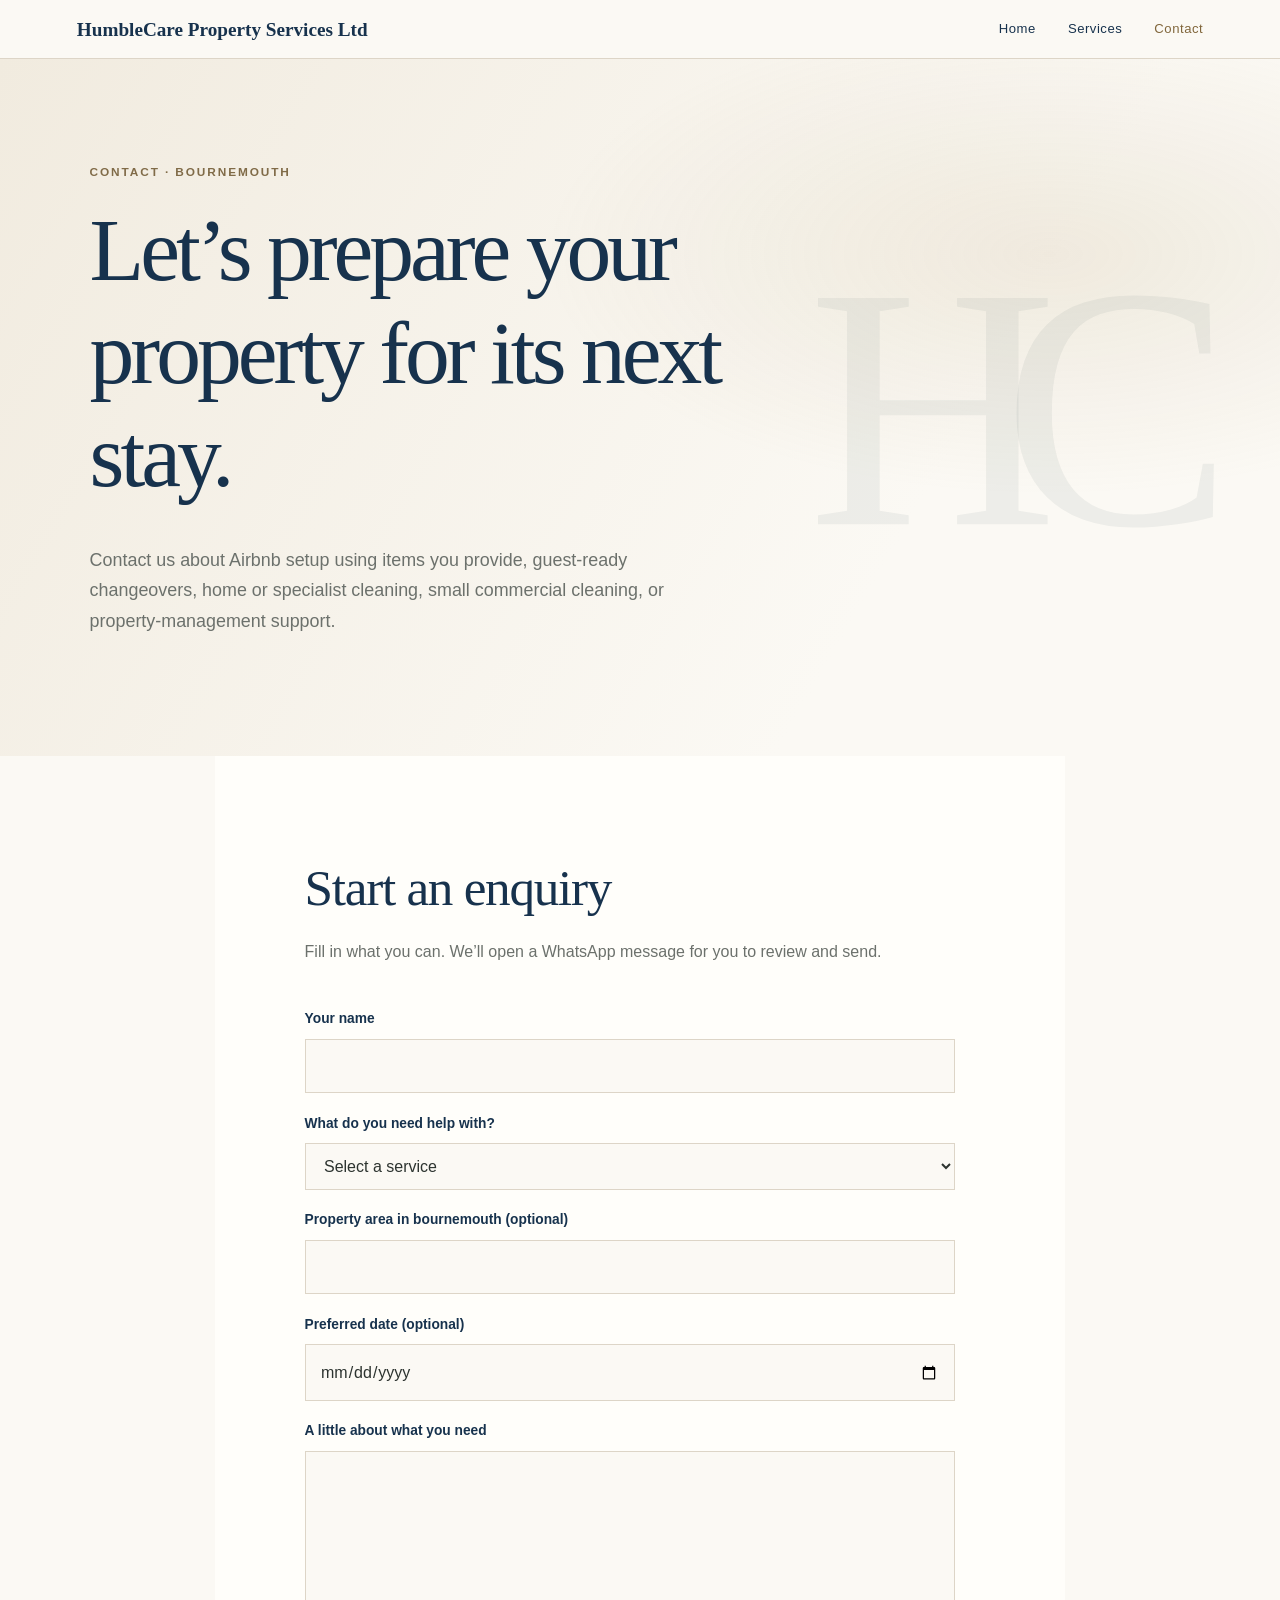
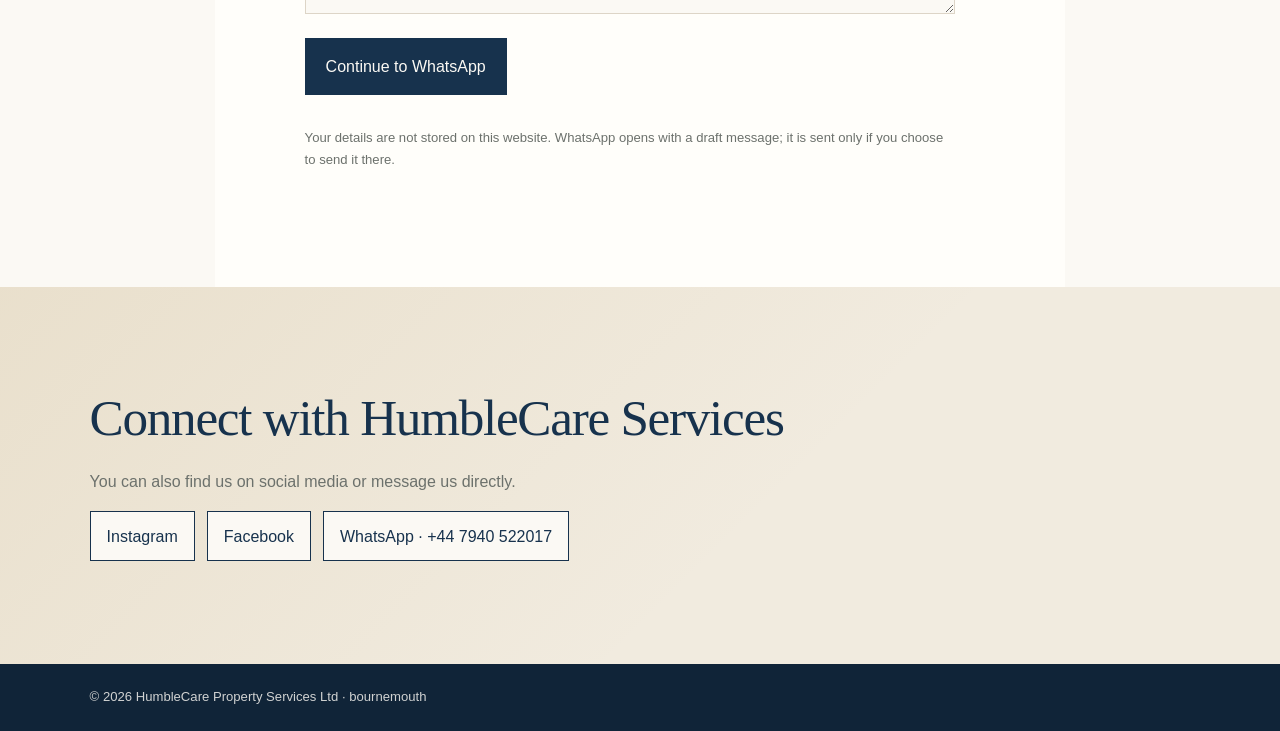
==== contact.html @ 5a3ab6f7 "Update contact.html" ====
<!doctype html>
<html lang="en-GB">
  <head>
    <meta charset="utf-8">
    <meta name="viewport" content="width=device-width, initial-scale=1">
    <meta
      name="description"
      content="Contact HumbleCare Property Services Ltd in Bournemouth about Airbnb cleaning, property setup and eco-conscious property care."
    >
    <title>Contact | HumbleCare Property Services Ltd</title>
    <link rel="stylesheet" href="style.css">
  </head>

  <body>
    <header>
      <a href="index.html" aria-label="HumbleCare Property Services Ltd home">
        HumbleCare Property Services Ltd
      </a>

      <nav aria-label="Main navigation">
        <a href="index.html">Home</a>
        <a href="services.html">Services</a>
        <a href="contact.html" aria-current="page">Contact</a>
      </nav>
    </header>

    <main>
      <section class="contact-hero">
        <p>Contact · Bournemouth</p>
        <h1>Let’s prepare your property for its next stay.</h1>
        <p>
  Contact us about Airbnb setup using items you provide, guest-ready
  changeovers, home or specialist cleaning, small commercial cleaning, or
  property-management support.
</p>
      </section>

      <section class="contact-enquiry" aria-labelledby="enquiry-title">
        <h2 id="enquiry-title">Start an enquiry</h2>
        <p>
          Fill in what you can. We’ll open a WhatsApp message for you to review
          and send.
        </p>

        <form id="whatsapp-enquiry">
          <label for="name">Your name</label>
          <input id="name" name="name" type="text" autocomplete="name" required>

          <label for="service">What do you need help with?</label>
          <select id="service" name="service" required>
               <option value="" selected disabled>Select a service</option>
               <option>Airbnb Luxury Changeovers</option>
               <option>Airbnb Property Setup</option>
               <option>Domestic Cleaning</option>
               <option>Deep Cleans</option>
               <option>End-of-Tenancy Cleaning</option>
               <option>Carpet Washing and Deep Cleaning</option>
               <option>Sofa and Upholstery Cleaning</option>
               <option>Office and Small Commercial Cleaning</option>
               <option>Airbnb and Property-Management Support</option>
          </select>

          <label for="area">Property area in bournemouth (optional)</label>
          <input id="area" name="area" type="text">

          <label for="date">Preferred date (optional)</label>
          <input id="date" name="date" type="date">

          <label for="message">A little about what you need</label>
          <textarea id="message" name="message" rows="5" required></textarea>

          <button type="submit">Continue to WhatsApp</button>
        </form>

        <p>
          Your details are not stored on this website. WhatsApp opens with a
          draft message; it is sent only if you choose to send it there.
        </p>
      </section>

      <section class="contact-social" aria-labelledby="social-title">
        <h2 id="social-title">Connect with HumbleCare Services</h2>
        <p>You can also find us on social media or message us directly.</p>

        <div class="contact-social-links">
          <a href="https://www.instagram.com/humblecareuk?fqnt=MjJubHZ5cHIzZWUy"
             target="_blank" rel="noopener noreferrer">Instagram</a>

          <a href="https://www.facebook.com/share/1FtDoVKD2Z/?mibextid=wwXlfr"
             target="_blank" rel="noopener noreferrer">Facebook</a>

          <a href="https://wa.me/447940522017"
             target="_blank" rel="noopener noreferrer">WhatsApp · +44 7940 522017</a>
        </div>
      </section>
    </main>

    <footer>
      <p>&copy; 2026 HumbleCare Property Services Ltd · bournemouth</p>
    </footer>

    <script>
      const form = document.getElementById("whatsapp-enquiry");

      form.addEventListener("submit", (event) => {
        event.preventDefault();

        const data = new FormData(form);
        const name = String(data.get("name") || "").trim();
        const service = String(data.get("service") || "").trim();
        const area = String(data.get("area") || "").trim();
        const date = String(data.get("date") || "").trim();
        const message = String(data.get("message") || "").trim();

        const lines = [
          "Hello HumbleCare Property Services Ltd, I’d like to make an enquiry.",
          `Name: ${name}`,
          `Service: ${service}`
        ];

        if (area) lines.push(`Property area: ${area}`);
        if (date) lines.push(`Preferred date: ${date}`);
        if (message) lines.push(`Message: ${message}`);

        const whatsappUrl =
          "https://wa.me/447940522017?text=" +
          encodeURIComponent(lines.join("\n"));

        window.location.assign(whatsappUrl);
      });
    </script>
  </body>
</html>
---- style.css ----
:root {
  --hc-forest: #17324d;
  --hc-forest-deep: #102438;
  --hc-paper: #fbf9f4;
  --hc-cream: #f1ebdf;
  --hc-brass: #b08d45;
  --hc-ink: #2c332f;
  --hc-muted: #6c716c;
  --hc-line: #ddd5c7;
}

* {
  box-sizing: border-box;
}

html {
  scroll-behavior: smooth;
}

body {
  margin: 0;
  background: var(--hc-paper);
  color: var(--hc-ink);
  font-family: Arial, Helvetica, sans-serif;
  line-height: 1.7;
}

a {
  color: var(--hc-forest);
}

a:focus-visible,
button:focus-visible,
input:focus-visible,
select:focus-visible,
textarea:focus-visible {
  outline: 3px solid var(--hc-brass);
  outline-offset: 3px;
}

header {
  display: flex;
  align-items: center;
  justify-content: space-between;
  gap: 2rem;
  padding: 1.1rem clamp(1.25rem, 6vw, 6rem);
  border-bottom: 1px solid var(--hc-line);
  background: var(--hc-paper);
}

header > a {
  color: var(--hc-forest);
  font-family: Georgia, "Times New Roman", serif;
  font-size: 1.2rem;
  font-weight: 700;
  line-height: 1.2;
  text-decoration: none;
}

nav {
  display: flex;
  flex-wrap: wrap;
  gap: clamp(1rem, 2.5vw, 2rem);
}

nav a {
  color: var(--hc-forest);
  font-size: 0.82rem;
  letter-spacing: 0.04em;
  text-decoration: none;
}

nav a:hover,
nav a[aria-current="page"] {
  color: #80663b;
}

main > section {
  padding: clamp(3.5rem, 8vw, 7rem) clamp(1.25rem, 7vw, 7rem);
}

.hero,
.contact-hero,
main > section:first-child {
  position: relative;
  display: flex;
  min-height: clamp(420px, 66vw, 650px);
  flex-direction: column;
  justify-content: center;
  overflow: hidden;
  background:
    radial-gradient(ellipse at 82% 28%, rgba(173, 145, 96, 0.15), transparent 34%),
    linear-gradient(120deg, var(--hc-cream), var(--hc-paper) 70%);
}

.hero > *,
.contact-hero > *,
main > section:first-child > * {
  position: relative;
  z-index: 1;
  max-width: 660px;
}

.hero::after,
.contact-hero::after {
  position: absolute;
  z-index: 0;
  top: 50%;
  right: clamp(1rem, 8vw, 8rem);
  color: rgba(25, 59, 51, 0.06);
  content: "HC";
  font-family: Georgia, "Times New Roman", serif;
  font-size: clamp(10rem, 27vw, 24rem);
  letter-spacing: -0.16em;
  line-height: 1;
  pointer-events: none;
  transform: translateY(-50%);
}

.hero > p:first-child,
.contact-hero > p:first-child,
main > section:first-child > p:first-child {
  margin: 0 0 1rem;
  color: #806b48;
  font-size: 0.74rem;
  font-weight: 700;
  letter-spacing: 0.16em;
  text-transform: uppercase;
}

h1,
h2,
h3 {
  color: var(--hc-forest);
  font-family: Georgia, "Times New Roman", serif;
  font-weight: 400;
  line-height: 1.15;
}

h1 {
  max-width: 720px;
  margin: 0 0 1.25rem;
  font-size: clamp(3rem, 7vw, 5.8rem);
  letter-spacing: -0.045em;
}

h2 {
  margin: 0 0 1.25rem;
  font-size: clamp(2rem, 4vw, 3.3rem);
  letter-spacing: -0.025em;
}

h3 {
  margin: 0.3rem 0 0.75rem;
  font-size: clamp(1.35rem, 2.2vw, 1.75rem);
}

.hero > p:not(:first-child),
.contact-hero > p:not(:first-child),
main > section:first-child > p:not(:first-child) {
  max-width: 590px;
  color: var(--hc-muted);
  font-size: clamp(1rem, 1.4vw, 1.12rem);
}

.hero > a {
  display: inline-flex;
  width: fit-content;
  align-items: center;
  justify-content: center;
  margin: 0.8rem 0.8rem 0 0;
  padding: 0.8rem 1.2rem;
  border: 1px solid var(--hc-forest);
  color: var(--hc-forest);
  font-size: 0.85rem;
  text-decoration: none;
}

.hero > a:first-of-type {
  background: var(--hc-forest);
  color: var(--hc-paper);
}

.hero > a:hover,
.contact-enquiry button:hover {
  border-color: var(--hc-brass);
  background: var(--hc-brass);
  color: white;
}

#services {
  display: grid;
  grid-template-columns: repeat(3, minmax(0, 1fr));
  gap: 1.25rem;
  background: var(--hc-paper);
}

#services > h2 {
  grid-column: 1 / -1;
  max-width: 730px;
  margin-bottom: 1rem;
}

#services article {
  padding: clamp(1.35rem, 2.6vw, 2rem);
  border: 1px solid var(--hc-line);
  border-top: 2px solid var(--hc-brass);
  background: #fffefa;
}

#services article p {
  margin-bottom: 0;
  color: var(--hc-muted);
}

#approach,
#testimonials {
  background:
    linear-gradient(135deg, rgba(23, 50, 77, 0.08), transparent 55%),
    #f1ebdf;
}

#approach p,
#testimonials p {
  max-width: 700px;
  color: var(--hc-muted);
}

#contact {
  background: var(--hc-forest);
  color: var(--hc-paper);
}

#contact h2 {
  color: var(--hc-paper);
}

#contact p {
  max-width: 650px;
}

#contact > a {
  display: inline-block;
  margin-top: 0.7rem;
  padding: 0.75rem 1.1rem;
  border: 1px solid rgba(251, 249, 244, 0.7);
  color: var(--hc-paper);
  text-decoration: none;
}

.contact-enquiry {
  width: min(100%, 850px);
  margin-inline: auto;
  background: #fffefa;
}

.contact-enquiry > p,
.contact-social > p {
  max-width: 650px;
  color: var(--hc-muted);
}

.contact-enquiry form {
  display: flex;
  max-width: 650px;
  flex-direction: column;
  gap: 0.5rem;
  margin-block: 2rem;
}

.contact-enquiry label {
  margin-top: 0.65rem;
  color: var(--hc-forest);
  font-size: 0.86rem;
  font-weight: 700;
}

.contact-enquiry input,
.contact-enquiry select,
.contact-enquiry textarea {
  width: 100%;
  padding: 0.8rem 0.9rem;
  border: 1px solid var(--hc-line);
  border-radius: 0;
  background: var(--hc-paper);
  color: var(--hc-ink);
  font: inherit;
}

.contact-enquiry textarea {
  resize: vertical;
}

.contact-enquiry button {
  width: fit-content;
  margin-top: 1rem;
  padding: 0.85rem 1.25rem;
  border: 1px solid var(--hc-forest);
  background: var(--hc-forest);
  color: var(--hc-paper);
  cursor: pointer;
  font: inherit;
}

.contact-enquiry > p:last-child {
  font-size: 0.82rem;
}

.contact-social {
  background:
    linear-gradient(135deg, rgba(176, 141, 69, 0.12), transparent 60%),
    #f1ebdf;
}

.contact-social a {
  display: inline-block;
  margin: 0.4rem 0.35rem 0.4rem 0;
  padding: 0.65rem 1rem;
  border: 1px solid var(--hc-forest);
  background: var(--hc-paper);
  color: var(--hc-forest);
  text-decoration: none;
}

.contact-social a:hover {
  background: var(--hc-forest);
  color: var(--hc-paper);
}

footer {
  padding: 1.4rem clamp(1.25rem, 7vw, 7rem);
  background: var(--hc-forest-deep);
  color: rgba(251, 249, 244, 0.82);
  font-size: 0.82rem;
}

footer p {
  margin: 0;
}

@media (max-width: 760px) {
  header {
    align-items: flex-start;
    flex-direction: column;
    gap: 0.8rem;
  }

  #services {
    grid-template-columns: 1fr;
  }

  #services > h2 {
    grid-column: auto;
  }

  .hero,
  .contact-hero,
  main > section:first-child {
    min-height: 430px;
  }

  .hero::after,
  .contact-hero::after {
    right: -1rem;
    font-size: 11rem;
  }
}

/* Home hero: left-aligned copy with a clear image on the right */
#home.hero {
  display: grid;
  grid-template-columns: minmax(0, 1fr) minmax(260px, 0.82fr);
  align-items: center;
  gap: clamp(2rem, 5vw, 4rem);
  text-align: left;
}

#home .hero-copy {
  width: 100%;
  max-width: 620px;
  text-align: left;
}

#home .hero-copy > p:first-child {
  margin: 0 0 1rem;
  color: #806b48;
  font-size: 0.74rem;
  font-weight: 700;
  letter-spacing: 0.16em;
  text-transform: uppercase;
}

#home .hero-copy h1 {
  font-size: clamp(2.6rem, 4.6vw, 4.5rem);
  text-align: left;
}

#home .hero-copy > p:not(:first-child) {
  max-width: 590px;
  color: var(--hc-muted);
  font-size: clamp(1rem, 1.4vw, 1.12rem);
}

#home .hero-image {
  position: static;
  display: block;
  width: 100%;
  height: clamp(260px, 30vw, 390px);
  max-width: none;
  border: 1px solid var(--hc-line);
  object-fit: cover;
  object-position: center;
  filter: none;
  transform: none;
}

#home::after {
  display: none;
}

#home .hero-copy > a {
  display: inline-flex;
  width: fit-content;
  align-items: center;
  justify-content: center;
  margin: 1rem 0.65rem 0 0;
  padding: 0.8rem 1.15rem;
  border: 1px solid var(--hc-forest);
  font-size: 0.88rem;
  text-decoration: none;
  transition:
    background-color 160ms ease,
    color 160ms ease,
    border-color 160ms ease;
}

#home .hero-copy > a:first-of-type {
  background: var(--hc-forest);
  color: var(--hc-paper);
}

#home .hero-copy > a:nth-of-type(2) {
  background: transparent;
  color: var(--hc-forest);
}

#home .hero-copy > a:hover {
  border-color: var(--hc-brass);
  background: var(--hc-brass);
  color: white;
}

@media (max-width: 760px) {
  #home.hero {
    grid-template-columns: 1fr;
    gap: 1.5rem;
  }

  #home .hero-image {
    height: 280px;
  }
}
#services .services-intro {
  grid-column: 1 / -1;
  max-width: 700px;
  margin-bottom: 0.75rem;
}

#services .services-intro h3 {
  margin-top: 0;
}

#services .services-intro p {
  max-width: 700px;
  margin: 0;
  color: var(--hc-muted);
}
@media (prefers-reduced-motion: reduce) {
  html {
    scroll-behavior: auto;
  }
}
.contact-social-links {
  display: flex;
  flex-wrap: wrap;
  align-items: center;
  gap: 0.75rem;
}

.contact-social-links a {
  margin: 0;
}
#home .hero-image {
  transition: opacity 300ms ease;
}

#home .hero-image.is-fading {
  opacity: 0;
}

@media (prefers-reduced-motion: reduce) {
  #home .hero-image {
    transition: none;
  }
}
.before-after-gallery {
  background: var(--hc-cream);
}

.before-after-intro {
  max-width: 760px;
  margin: 0 auto 2.5rem;
}

.before-after-intro .gallery-eyebrow {
  margin: 0 0 0.75rem;
  color: #806b48;
  font-size: 0.74rem;
  font-weight: 700;
  letter-spacing: 0.16em;
  text-transform: uppercase;
}

.before-after-intro > p:last-child {
  max-width: 680px;
  color: var(--hc-muted);
}

.before-after-grid {
  display: grid;
  grid-template-columns: repeat(2, minmax(0, 1fr));
  gap: 1.25rem;
}

.before-after-grid figure {
  min-width: 0;
  margin: 0;
  overflow: hidden;
  border: 1px solid var(--hc-line);
  background: #fffefa;
}

.before-after-grid img {
  display: block;
  width: 100%;
  height: auto;
}

.before-after-grid figcaption {
  padding: 0.9rem 1rem;
  color: var(--hc-forest);
  font-family: Georgia, "Times New Roman", serif;
  font-size: 1.05rem;
}

@media (max-width: 760px) {
  .before-after-grid {
    grid-template-columns: 1fr;
  }
}
.offers-button {
  display: inline-flex;
  align-items: center;
  justify-content: center;
  margin-top: 1rem;
  padding: 0.8rem 1.2rem;
  border: 1px solid var(--hc-brass);
  background: var(--hc-brass);
  color: var(--hc-forest-deep);
  font-size: 0.88rem;
  text-decoration: none;
}

.offers-button:hover {
  border-color: var(--hc-forest);
  background: var(--hc-forest);
  color: var(--hc-paper);
}
.offer-item {
  padding: 1.35rem 1.5rem;
  border: 1px solid var(--hc-line);
  border-top: 2px solid var(--hc-brass);
  background: #fffefa;
}

.offer-item summary {
  color: var(--hc-forest);
  cursor: pointer;
  font-family: Georgia, "Times New Roman", serif;
  font-size: 1.25rem;
}

.offer-item p {
  margin-bottom: 0;
  color: var(--hc-muted);
}
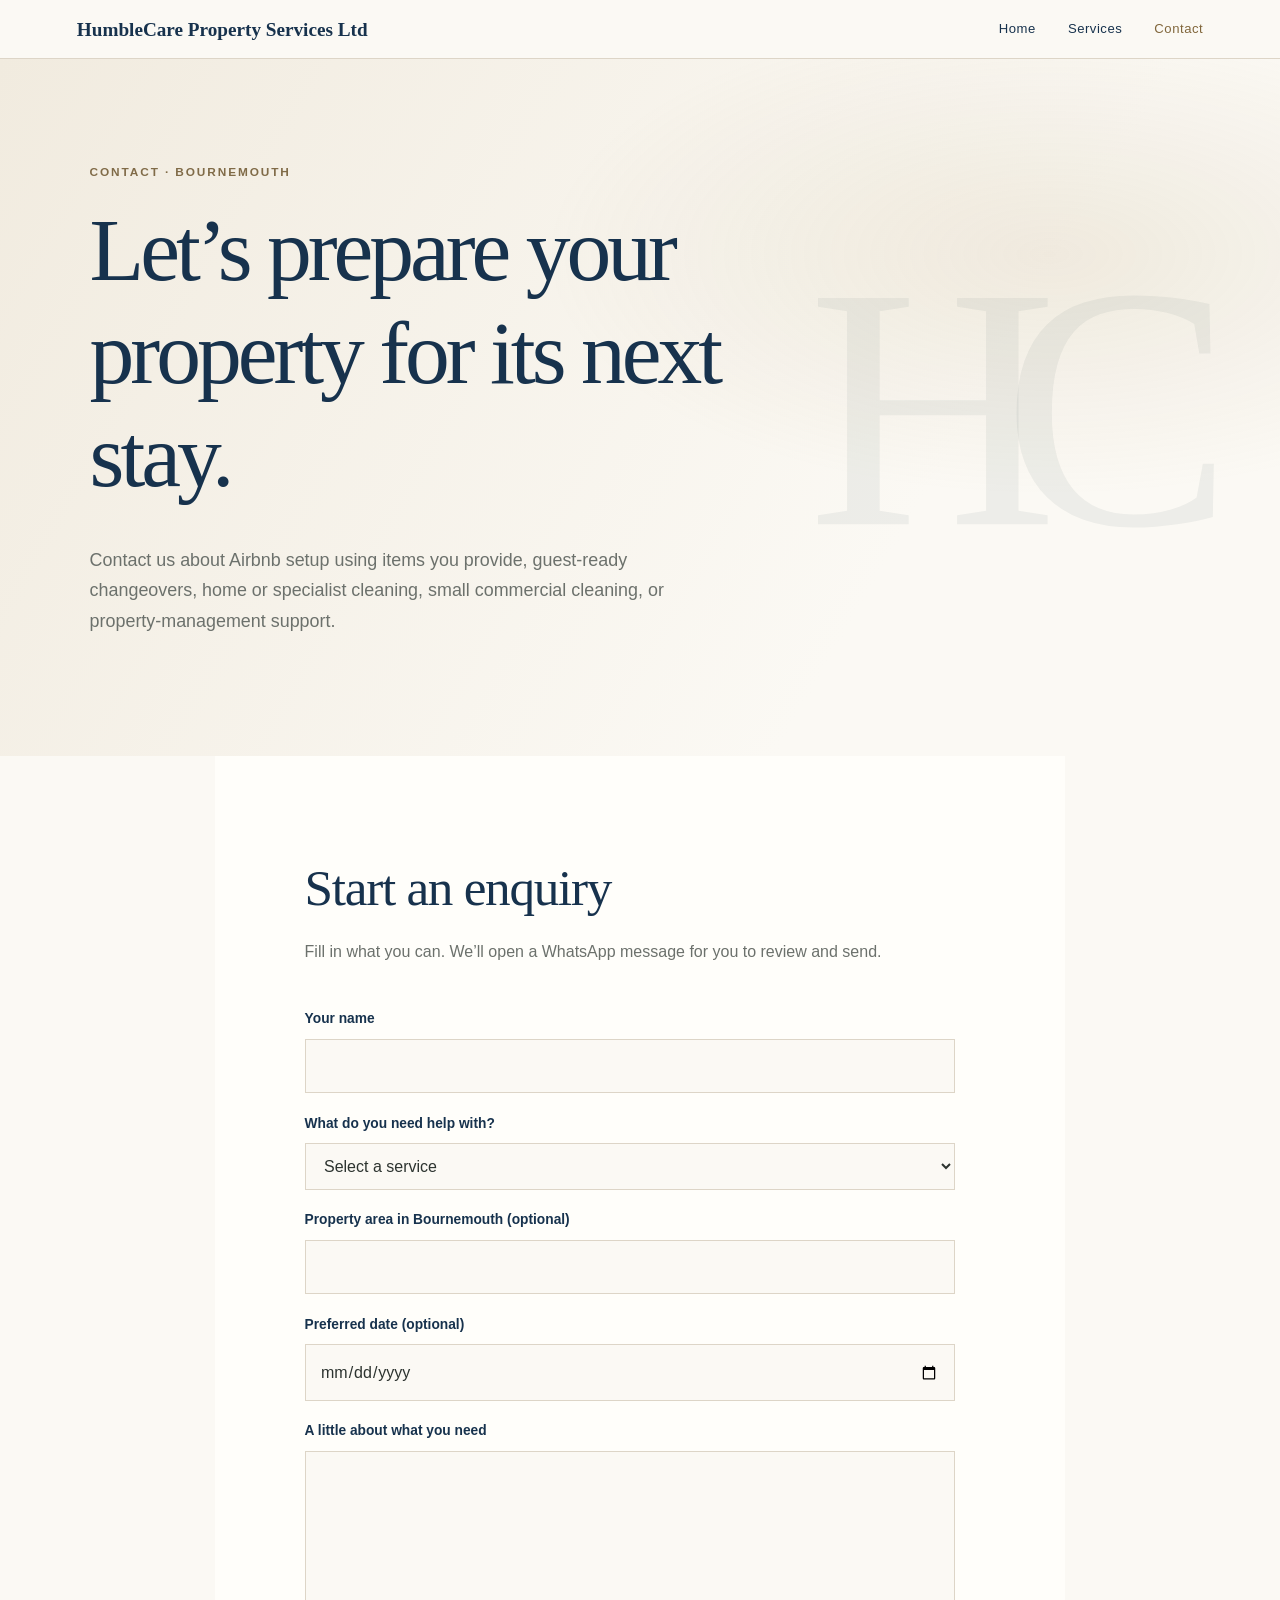
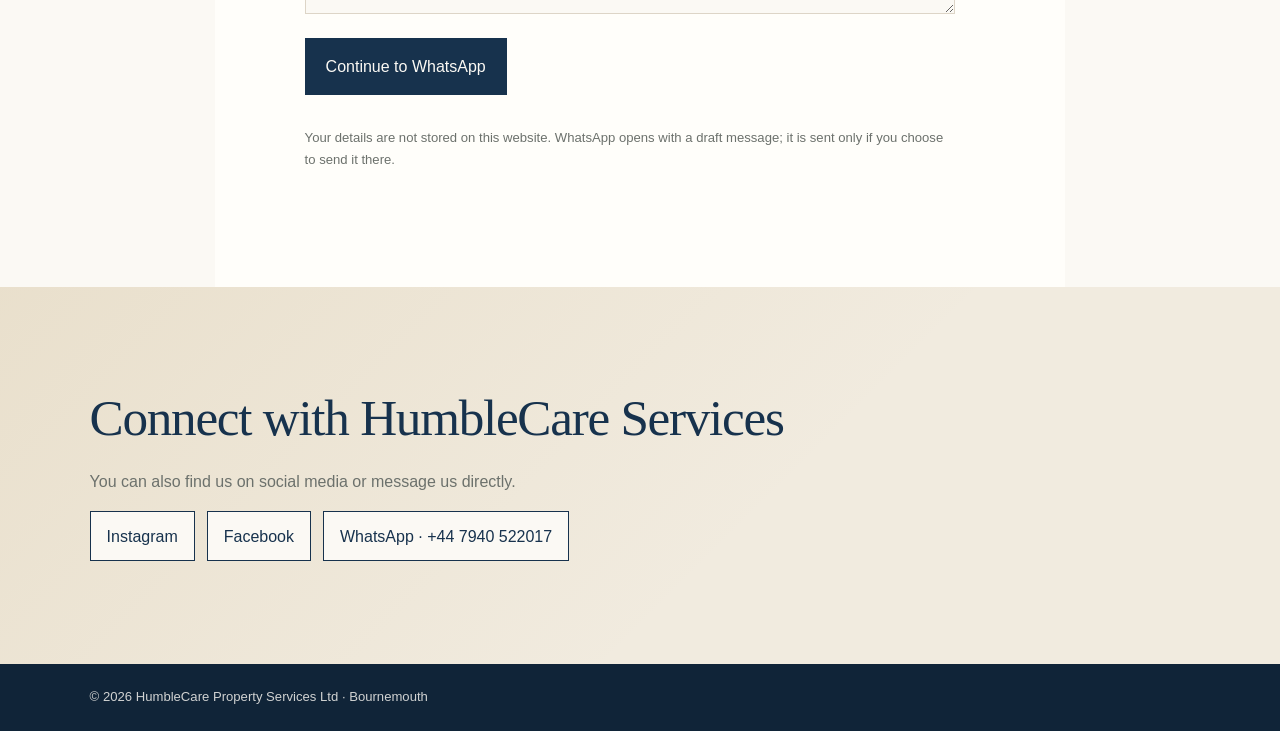
==== commit 17ddf3cc: "Update contact.html" ====
--- a/contact.html
+++ b/contact.html
@@ -60,7 +60,7 @@
                <option>Airbnb and Property-Management Support</option>
           </select>
 
-          <label for="area">Property area in bournemouth (optional)</label>
+          <label for="area">Property area in Bournemouth (optional)</label>
           <input id="area" name="area" type="text">
 
           <label for="date">Preferred date (optional)</label>
@@ -96,7 +96,7 @@
     </main>
 
     <footer>
-      <p>&copy; 2026 HumbleCare Property Services Ltd · bournemouth</p>
+      <p>&copy; 2026 HumbleCare Property Services Ltd · Bournemouth</p>
     </footer>
 
     <script>
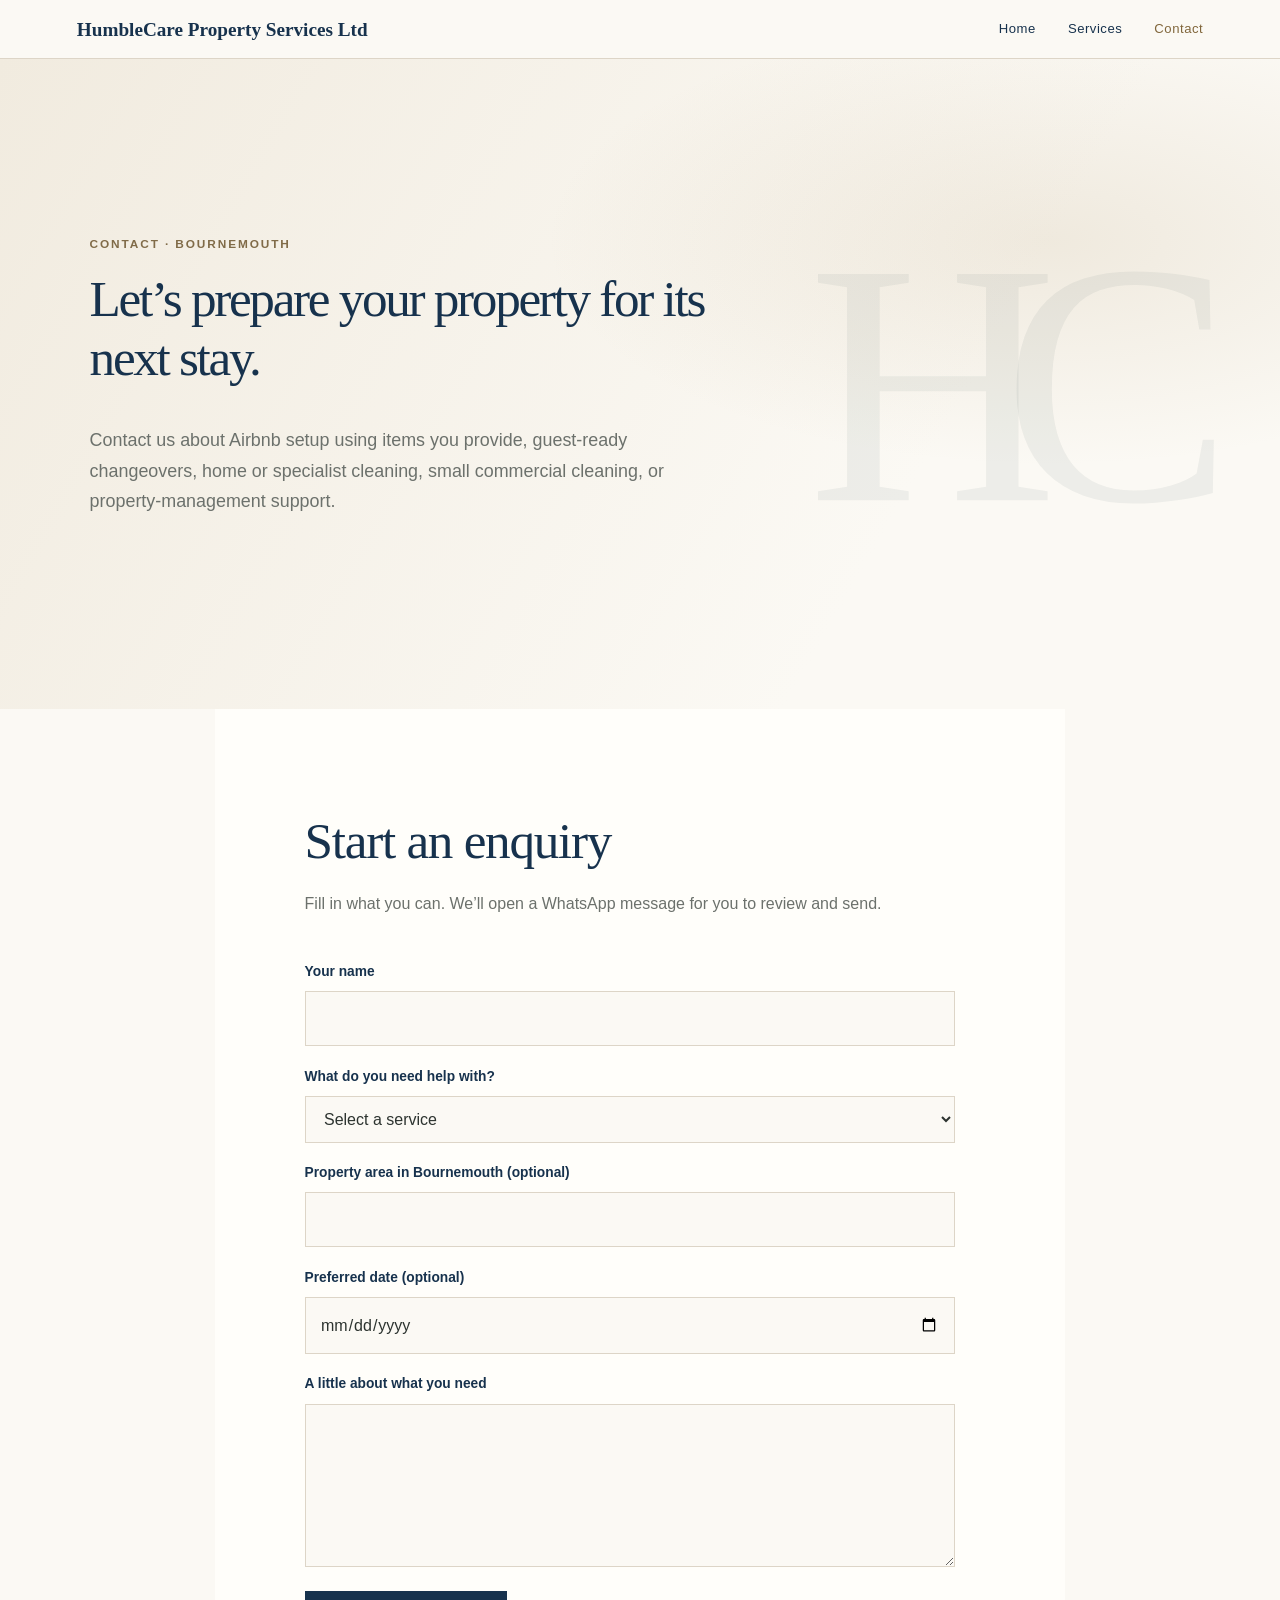
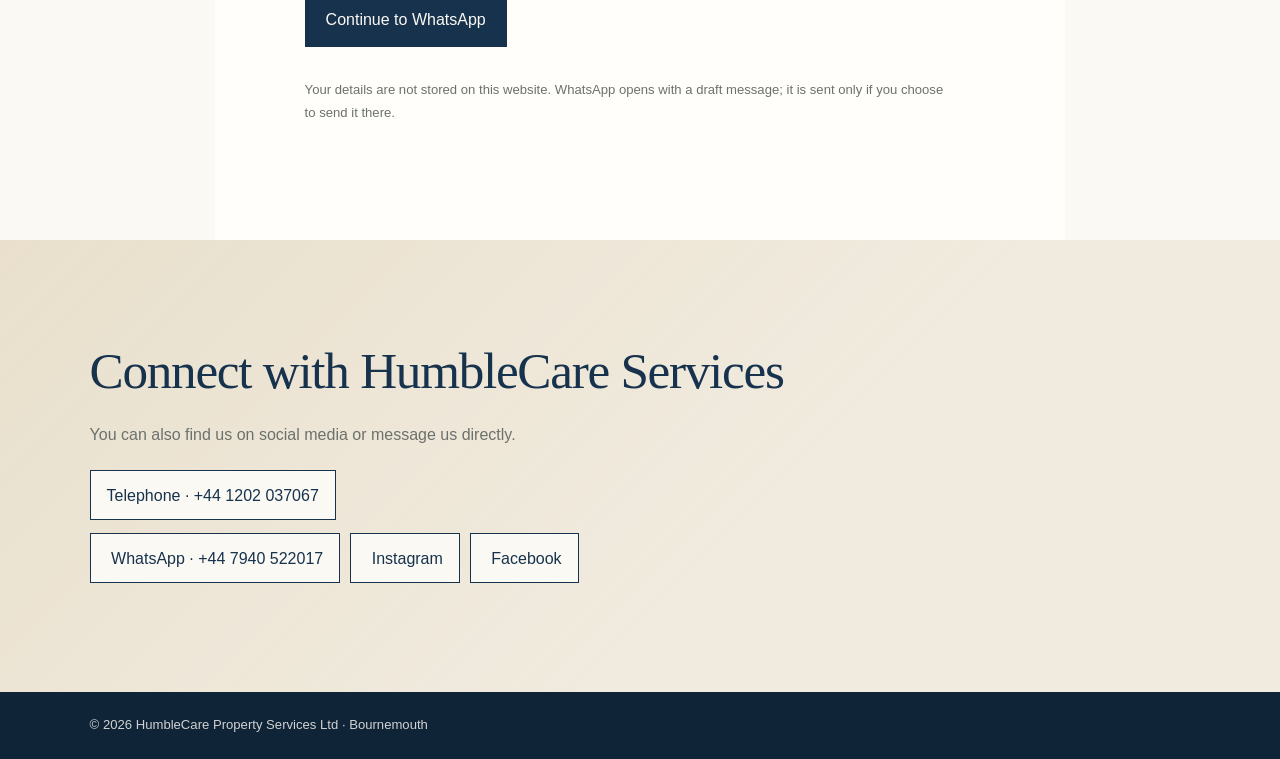
==== commit 2e79c4e6: "Update contact.html" ====
--- a/contact.html
+++ b/contact.html
@@ -3,12 +3,12 @@
   <head>
     <meta charset="utf-8">
     <meta name="viewport" content="width=device-width, initial-scale=1">
-    <meta
-      name="description"
-      content="Contact HumbleCare Property Services Ltd in Bournemouth about Airbnb cleaning, property setup and eco-conscious property care."
-    >
+   <meta
+  name="description"
+  content="Contact HumbleCare Property Services Ltd in Bournemouth about Airbnb setup and changeovers, domestic and specialist cleaning, small commercial cleaning, and property-management support."
+>
     <title>Contact | HumbleCare Property Services Ltd</title>
-    <link rel="stylesheet" href="style.css">
+<link rel="stylesheet" href="style.css">
   </head>
 
   <body>
@@ -82,16 +82,30 @@
         <h2 id="social-title">Connect with HumbleCare Services</h2>
         <p>You can also find us on social media or message us directly.</p>
 
-        <div class="contact-social-links">
-          <a href="https://www.instagram.com/humblecareuk?fqnt=MjJubHZ5cHIzZWUy"
-             target="_blank" rel="noopener noreferrer">Instagram</a>
+<div class="contact-methods">
+  <a class="contact-method" href="tel:+441202037067">
+    Telephone · +44 1202 037067
+  </a>
 
-          <a href="https://www.facebook.com/share/1FtDoVKD2Z/?mibextid=wwXlfr"
-             target="_blank" rel="noopener noreferrer">Facebook</a>
+  <div class="social-links" aria-label="Social media">
+    <a class="contact-method" href="https://wa.me/447940522017"
+       target="_blank" rel="noopener noreferrer">
+      <img src="https://cdn.simpleicons.org/whatsapp/25D366" alt="">
+      WhatsApp · +44 7940 522017
+    </a>
 
-          <a href="https://wa.me/447940522017"
-             target="_blank" rel="noopener noreferrer">WhatsApp · +44 7940 522017</a>
-        </div>
+    <a class="contact-method" href="https://www.instagram.com/humblecareuk?fqnt=MjJubHZ5cHIzZWUy"
+       target="_blank" rel="noopener noreferrer">
+      <img src="https://cdn.simpleicons.org/instagram/E4405F" alt="">
+      Instagram
+    </a>
+
+    <a class="contact-method" href="https://www.facebook.com/share/1FtDoVKD2Z/?mibextid=wwXlfr"
+       target="_blank" rel="noopener noreferrer">
+      <img src="https://cdn.simpleicons.org/facebook/1877F2" alt="">
+      Facebook
+    </a>
+  </div>
       </section>
     </main>
 
--- a/style.css
+++ b/style.css
@@ -594,3 +594,91 @@
   margin-bottom: 0;
   color: var(--hc-muted);
 }
+/* Compact Services page introduction and offer panels */
+.services-hero {
+  min-height: auto;
+  padding-block: clamp(2.5rem, 5vw, 4rem);
+}
+
+.services-hero h1 {
+  max-width: 620px;
+  margin-bottom: 0.85rem;
+  font-size: clamp(2.1rem, 3.8vw, 3.4rem);
+  line-height: 1.12;
+}
+
+#services {
+  padding-block: clamp(2.5rem, 5vw, 4.5rem);
+  gap: 0.9rem;
+}
+
+#services > h2 {
+  margin-bottom: 0.5rem;
+  font-size: clamp(1.7rem, 3vw, 2.5rem);
+}
+
+.offer-item {
+  padding: 1rem 1.15rem;
+}
+
+.offer-item summary {
+  font-size: clamp(1.02rem, 1.3vw, 1.18rem);
+  line-height: 1.35;
+}
+
+.offer-item p {
+  margin-top: 0.7rem;
+  font-size: 0.95rem;
+}
+/* Smaller heading on the Contact page */
+.contact-hero h1 {
+  max-width: 620px;
+  font-size: clamp(2.1rem, 4vw, 3.2rem);
+  line-height: 1.15;
+}
+/* Put a gold Read more control beneath each offer name */
+.offer-item summary {
+  display: list-item;
+  cursor: pointer;
+}
+
+.offer-item summary::after {
+  content: "Read more";
+  display: block;
+  width: fit-content;
+  margin-top: 0.55rem;
+  padding: 0.4rem 0.75rem;
+  border: 1px solid var(--hc-brass);
+  background: var(--hc-brass);
+  color: var(--hc-forest-deep);
+  font-family: Arial, Helvetica, sans-serif;
+  font-size: 0.78rem;
+  line-height: 1.3;
+}
+
+.offer-item[open] summary::after {
+  content: "Read less";
+}
+/* Put a gold Read more control beneath each offer name */
+.offer-item summary {
+  display: list-item;
+  cursor: pointer;
+}
+
+.offer-item summary::after {
+  content: "Read more";
+  display: block;
+  width: fit-content;
+  margin-top: 0.55rem;
+  padding: 0.4rem 0.75rem;
+  border: 1px solid var(--hc-brass);
+  background: var(--hc-brass);
+  color: var(--hc-forest-deep);
+  font-family: Arial, Helvetica, sans-serif;
+  font-size: 0.78rem;
+  line-height: 1.3;
+}
+
+.offer-item[open] summary::after {
+  content: "Read less";
+}
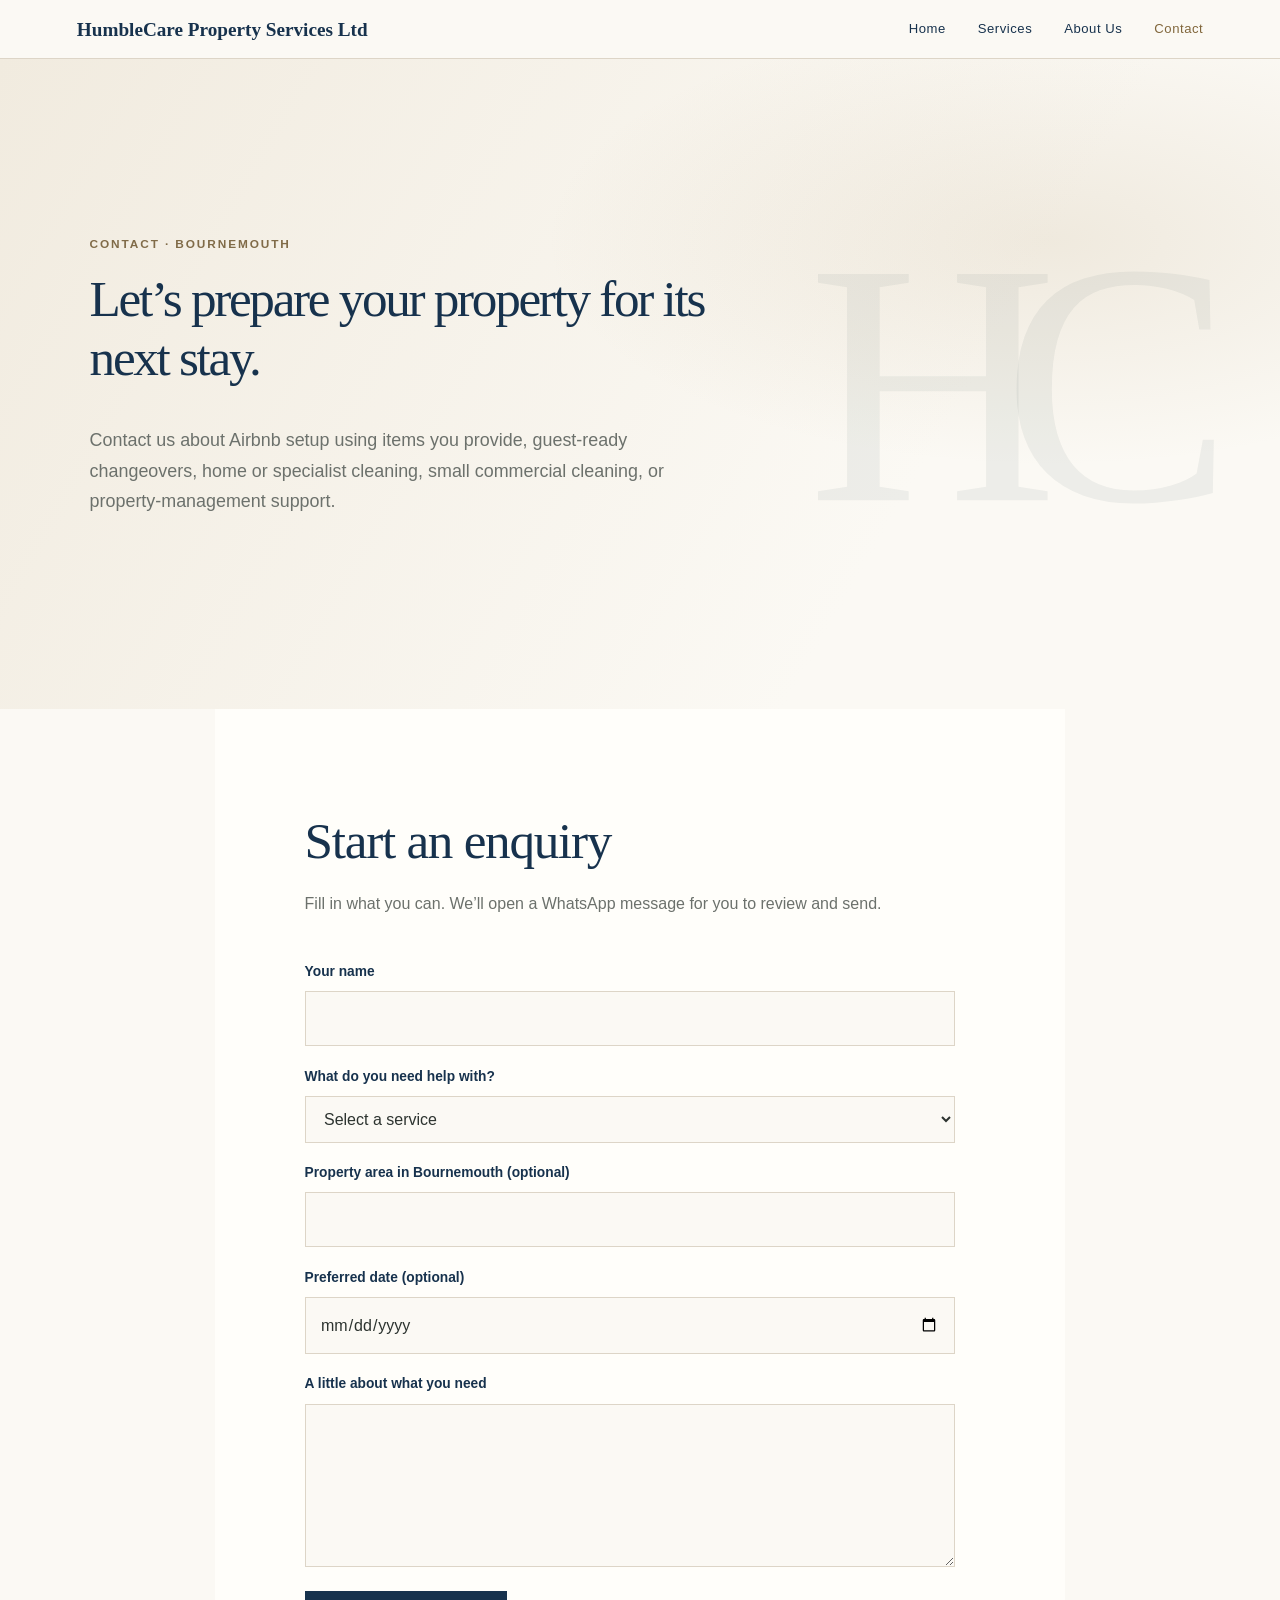
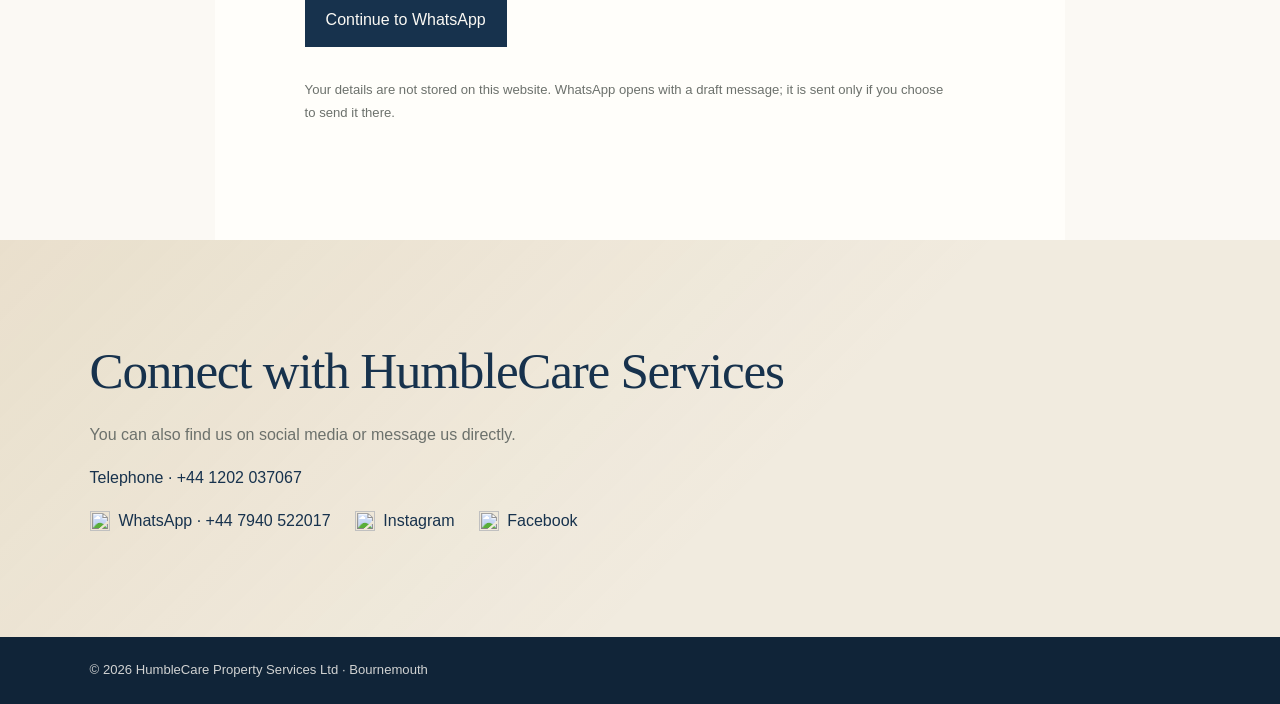
==== commit c3ae47a7: "Update contact.html" ====
--- a/contact.html
+++ b/contact.html
@@ -20,6 +20,7 @@
       <nav aria-label="Main navigation">
         <a href="index.html">Home</a>
         <a href="services.html">Services</a>
+        <a href="about.html">About Us</a>
         <a href="contact.html" aria-current="page">Contact</a>
       </nav>
     </header>
@@ -106,6 +107,7 @@
       Facebook
     </a>
   </div>
+  </div>
       </section>
     </main>
 
--- a/style.css
+++ b/style.css
@@ -655,30 +655,121 @@
   font-size: 0.78rem;
   line-height: 1.3;
 }
-
 .offer-item[open] summary::after {
   content: "Read less";
 }
-/* Put a gold Read more control beneath each offer name */
-.offer-item summary {
-  display: list-item;
-  cursor: pointer;
-}
-
-.offer-item summary::after {
-  content: "Read more";
+/* Contact details: telephone first, social links underneath */
+.contact-methods {
+  display: flex;
+  flex-direction: column;
+  align-items: flex-start;
+  gap: 1rem;
+}
+
+.social-links {
+  display: flex;
+  flex-wrap: wrap;
+  align-items: center;
+  gap: 1rem 1.5rem;
+}
+
+.contact-social .contact-method {
+  display: inline-flex;
+  align-items: center;
+  gap: 0.55rem;
+  margin: 0;
+  padding: 0;
+  border: 0;
+  background: transparent;
+  color: var(--hc-forest);
+  text-decoration: none;
+}
+
+.contact-social .contact-method img {
   display: block;
-  width: fit-content;
-  margin-top: 0.55rem;
-  padding: 0.4rem 0.75rem;
-  border: 1px solid var(--hc-brass);
-  background: var(--hc-brass);
-  color: var(--hc-forest-deep);
-  font-family: Arial, Helvetica, sans-serif;
-  font-size: 0.78rem;
-  line-height: 1.3;
-}
-
-.offer-item[open] summary::after {
-  content: "Read less";
-}
+  width: 1.25rem;
+  height: 1.25rem;
+}
+
+.contact-social .contact-method:hover {
+  color: var(--hc-brass);
+  text-decoration: underline;
+  text-underline-offset: 0.2em;
+}
+/* About page layout */
+.about-title {
+  min-height: auto;
+  padding-block: clamp(2.5rem, 5vw, 4rem);
+  background: var(--hc-cream);
+}
+
+.about-title > p {
+  margin: 0 0 0.75rem;
+  color: var(--hc-muted);
+  font-size: 0.88rem;
+}
+
+.about-title h1 {
+  max-width: 720px;
+  margin: 0;
+  font-size: clamp(2.3rem, 5vw, 4rem);
+}
+
+.about-row {
+  display: grid;
+  grid-template-columns: repeat(2, minmax(0, 1fr));
+  align-items: center;
+  gap: clamp(2rem, 6vw, 5rem);
+  padding-block: clamp(3rem, 6vw, 5rem);
+  background: var(--hc-paper);
+}
+
+.about-row-reverse {
+  background: var(--hc-cream);
+}
+
+.about-copy {
+  max-width: 620px;
+}
+
+.about-eyebrow {
+  margin: 0 0 0.6rem;
+  color: #806b48;
+  font-size: 0.74rem;
+  font-weight: 700;
+  letter-spacing: 0.16em;
+  text-transform: uppercase;
+}
+
+.about-copy h2 {
+  margin: 0 0 1rem;
+  font-size: clamp(2rem, 3.5vw, 3rem);
+}
+
+.about-copy h3 {
+  margin-top: 1.8rem;
+}
+
+.about-copy p:not(.about-eyebrow) {
+  color: var(--hc-muted);
+}
+
+.about-image {
+  display: block;
+  width: 100%;
+  max-height: 420px;
+  object-fit: contain;
+  border: 1px solid var(--hc-line);
+  background: #fffefa;
+}
+
+@media (max-width: 760px) {
+  .about-row {
+    grid-template-columns: 1fr;
+    gap: 1.5rem;
+  }
+
+  .about-image {
+    max-height: 360px;
+  }
+}
